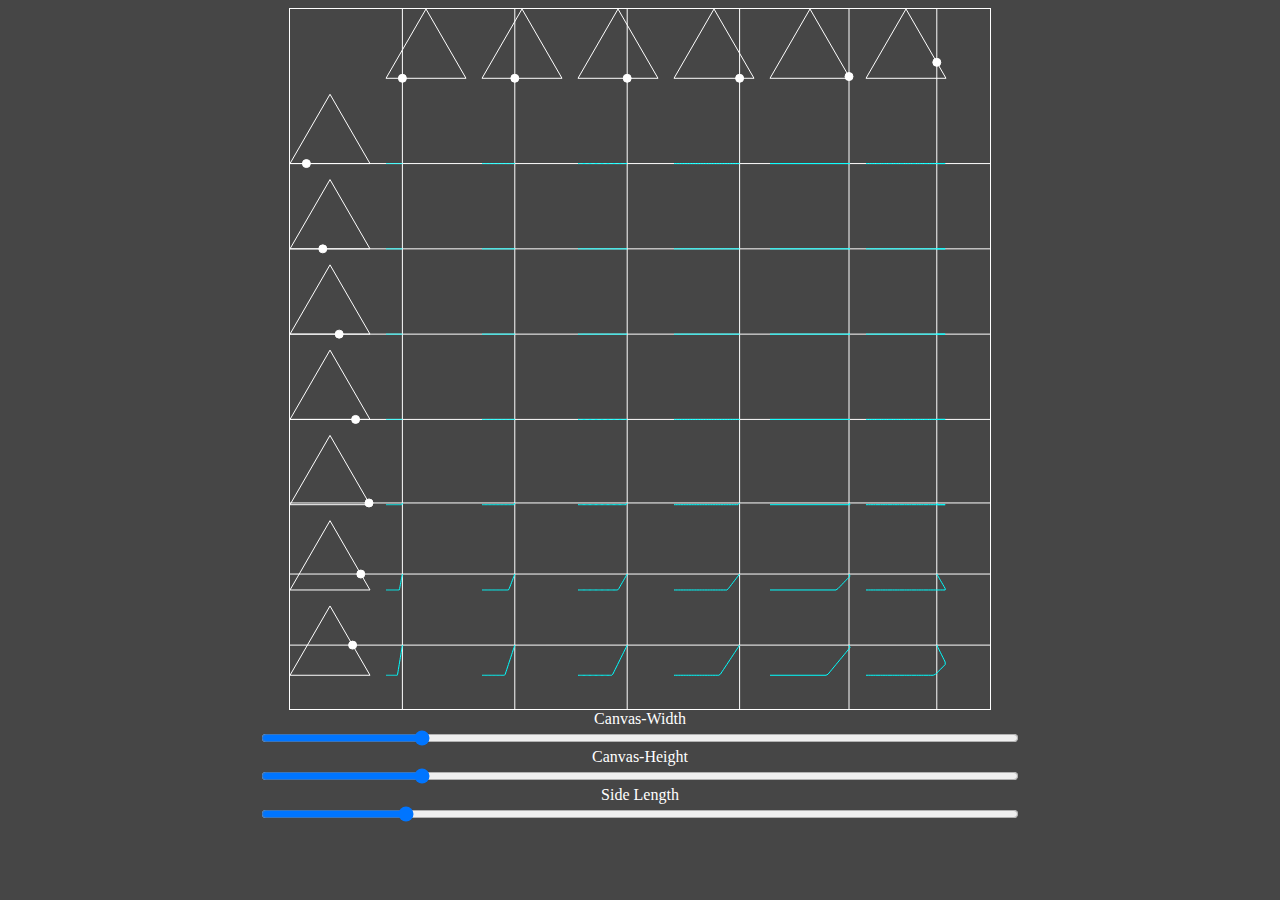
==== Lissajous_Triangle/index.html @ 87b6c646 "first commit" ====
<!DOCTYPE html>
<html lang="en">
<head>
    <meta charset="UTF-8">
    <meta name="viewport" content="width=device-width, initial-scale=1.0">
    <title>Lissajous Triangle</title>
    <link href="style.css" rel="stylesheet">
    
</head>
<body>
    <canvas id="canvas" width="700" height="700"></canvas>
    <label for="widthSlider">Canvas-Width</label><input type="range" min="100" max="3000" value="700" id="widthSlider">
    <label for="heightSlider">Canvas-Height</label><input type="range" min="100" max="3000" value="700" id="heightSlider">
    <label for="sideSlider">Side Length</label><input type="range" min="30" max="300" value="80" id="sideSlider">
</body>
</html>
<script src="script.js"></script>
---- Lissajous_Triangle/style.css ----
body {
    color:white;
    background-color: rgb(70, 70, 70);
    display: flex;
    align-content: center;
    justify-content: center;
    flex-direction: column;
    align-items: center;
}

#canvas {
    border: 1px solid white;
    max-width: 100%;
    max-height: 100%;
    transition: all 1s;
}

input[type=range] {
    width: 60%;
}
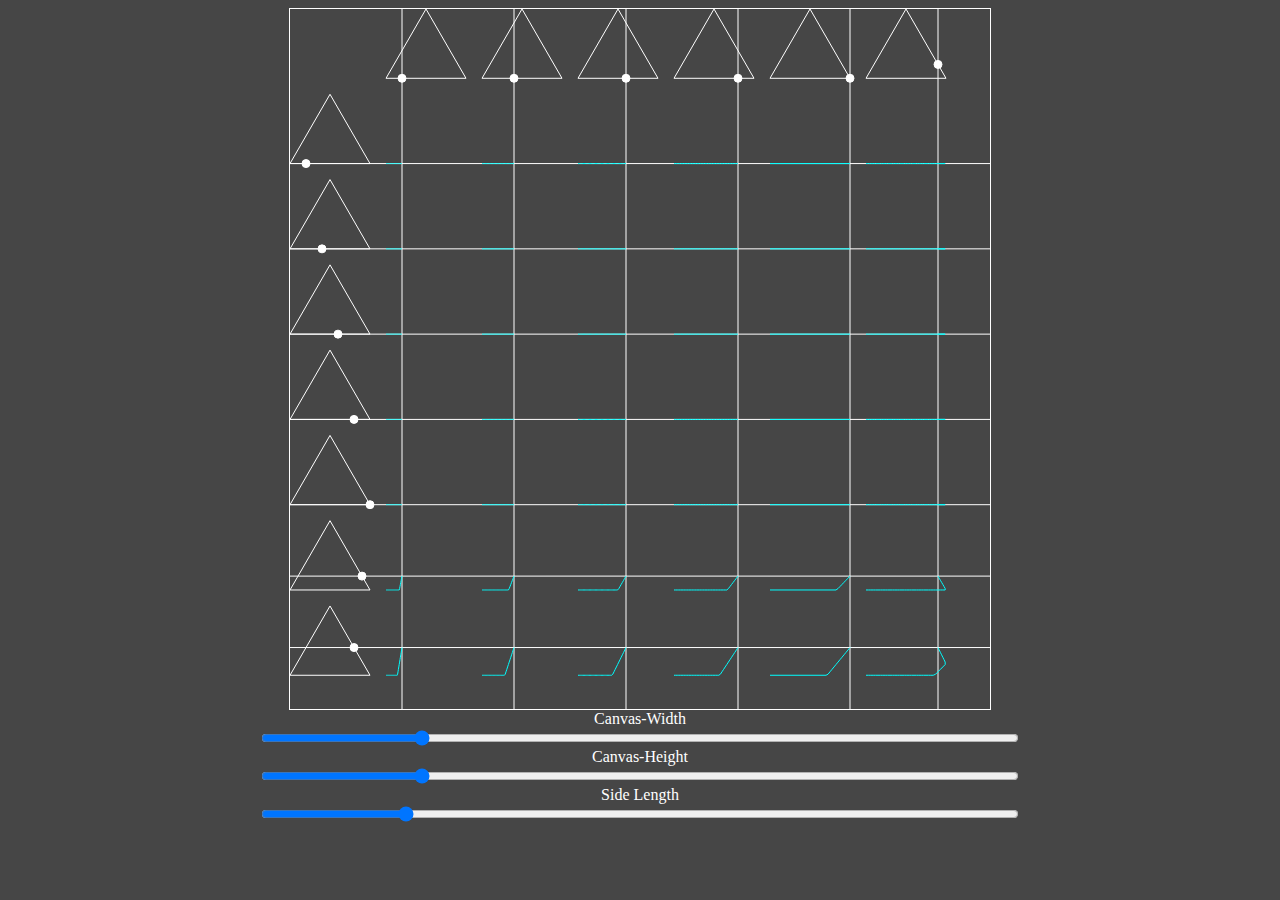
==== commit 59f71e36: "script tag in html files" ====
--- a/Lissajous_Triangle/index.html
+++ b/Lissajous_Triangle/index.html
@@ -12,6 +12,7 @@
     <label for="widthSlider">Canvas-Width</label><input type="range" min="100" max="3000" value="700" id="widthSlider">
     <label for="heightSlider">Canvas-Height</label><input type="range" min="100" max="3000" value="700" id="heightSlider">
     <label for="sideSlider">Side Length</label><input type="range" min="30" max="300" value="80" id="sideSlider">
+    
+    <script src="script.js"></script>
 </body>
-</html>
-<script src="script.js"></script>+</html>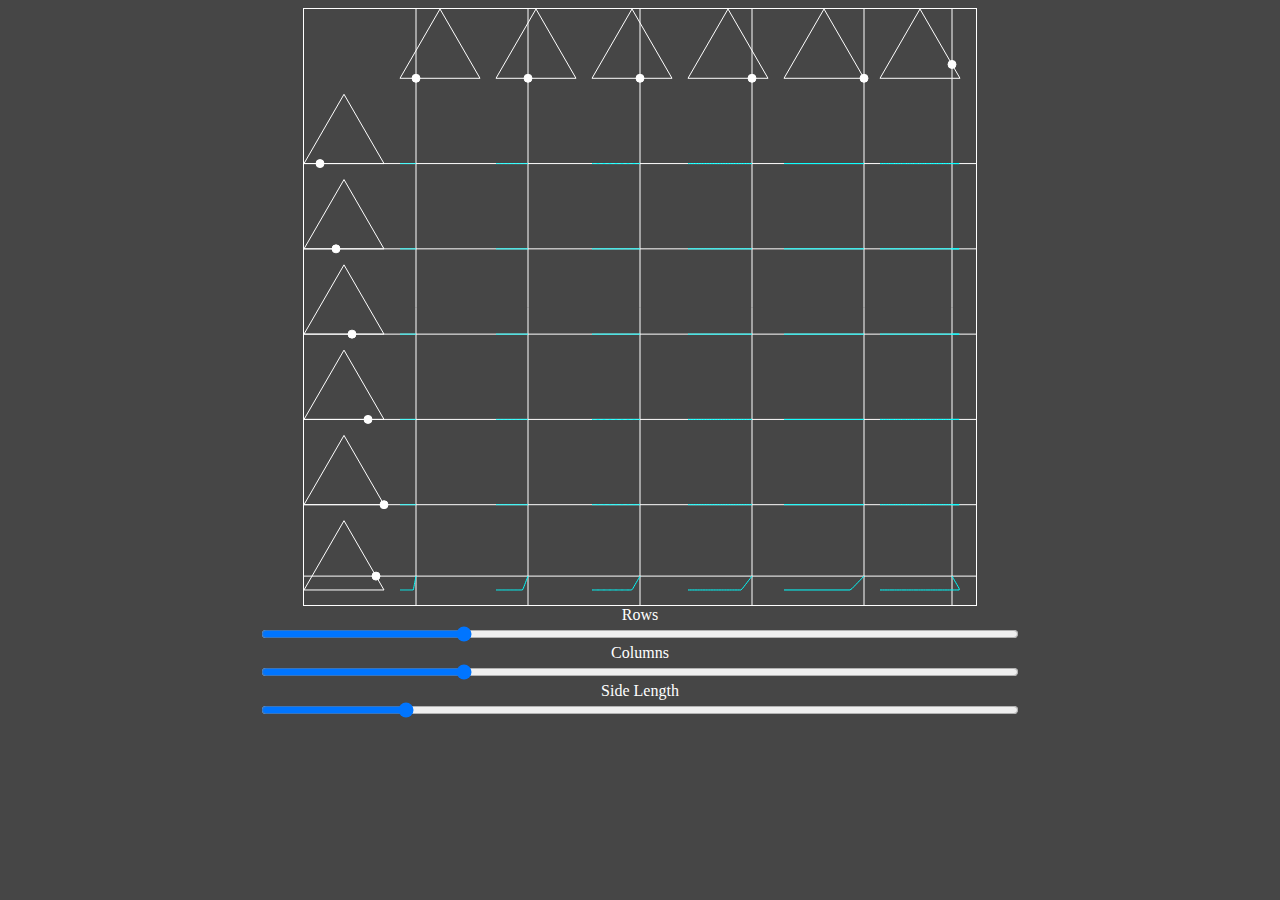
==== commit ced56397: "changed sliders to rows and cols" ====
--- a/Lissajous_Triangle/index.html
+++ b/Lissajous_Triangle/index.html
@@ -9,9 +9,9 @@
 </head>
 <body>
     <canvas id="canvas" width="700" height="700"></canvas>
-    <label for="widthSlider">Canvas-Width</label><input type="range" min="100" max="3000" value="700" id="widthSlider">
-    <label for="heightSlider">Canvas-Height</label><input type="range" min="100" max="3000" value="700" id="heightSlider">
-    <label for="sideSlider">Side Length</label><input type="range" min="30" max="300" value="80" id="sideSlider">
+    <label for="rowSlider">Rows</label><input type="range" min="1" max="20" value="6" id="rowSlider">
+    <label for="colSlider">Columns</label><input type="range" min="1" max="20" value="6" id="colSlider">
+    <label for="sideLengthSlider">Side Length</label><input type="range" min="30" max="300" value="80" id="sideLengthSlider">
     
     <script src="script.js"></script>
 </body>
